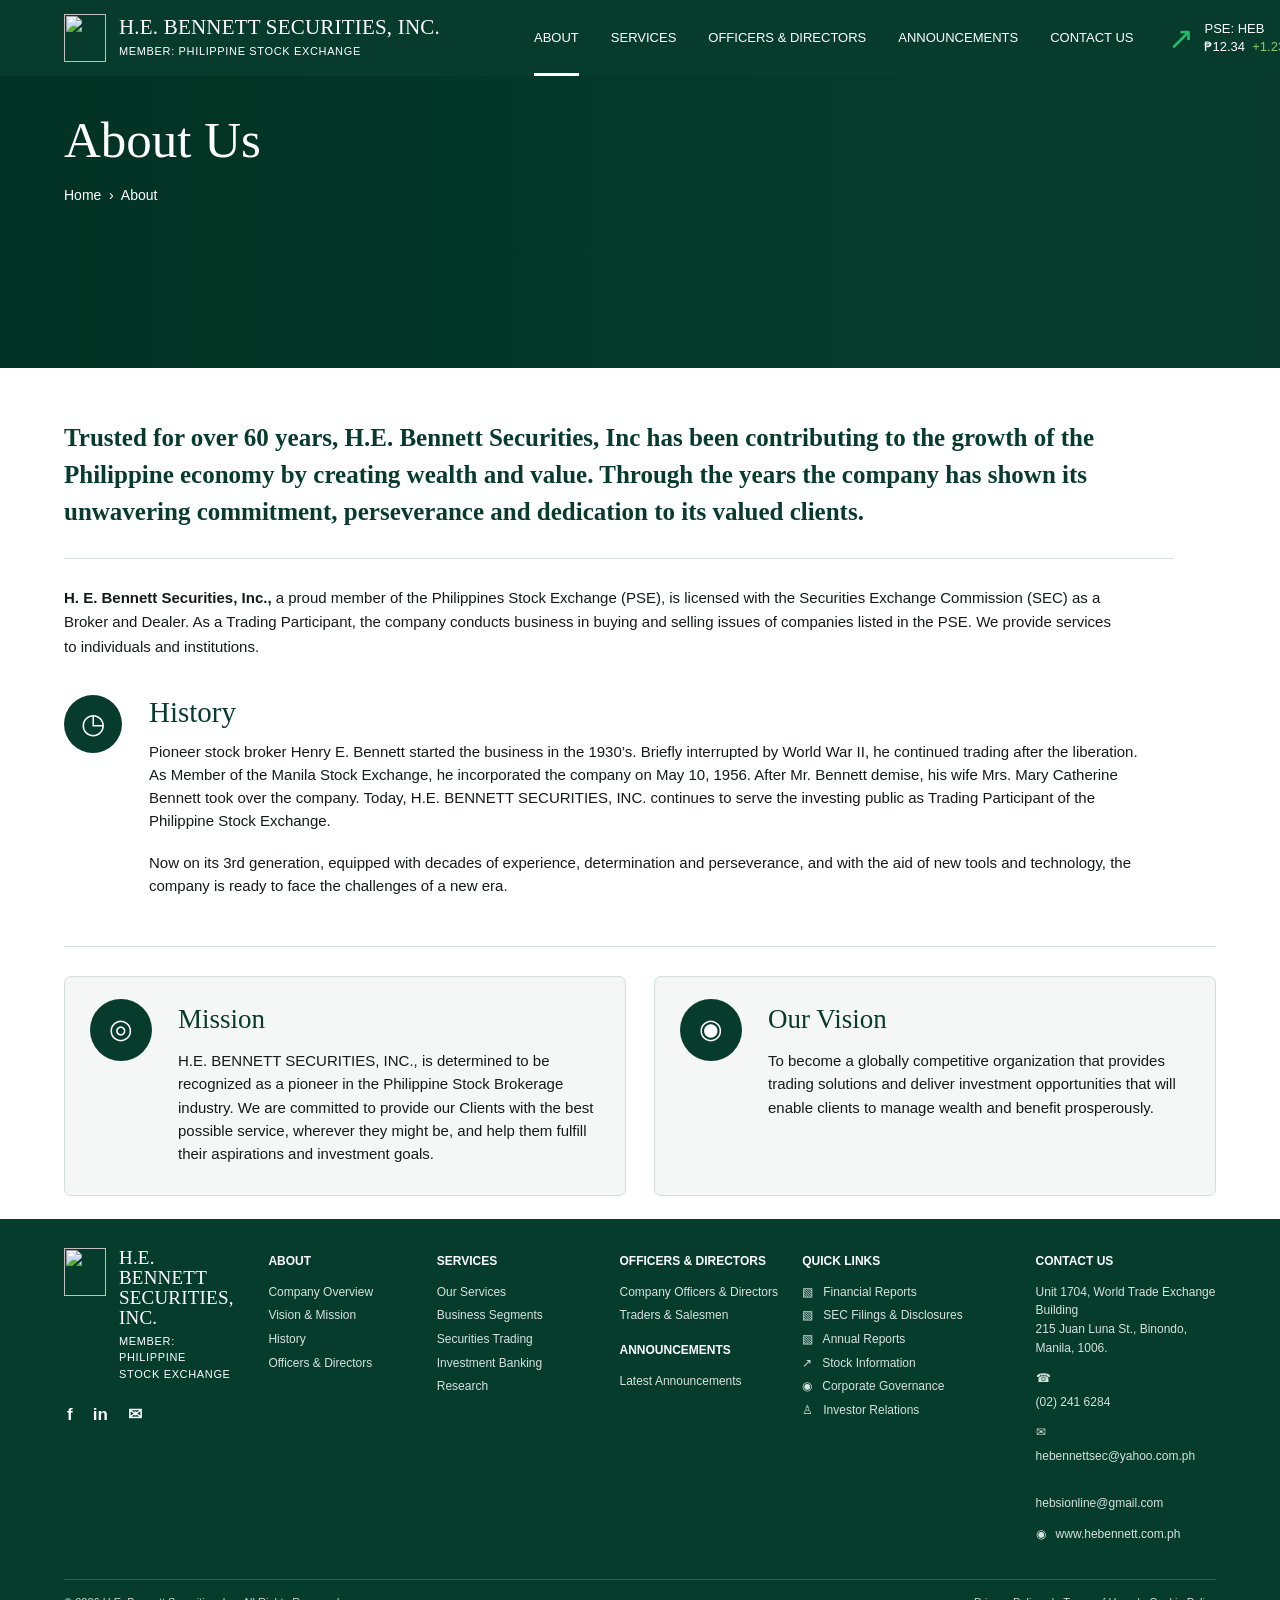
==== index.html @ 25a116c1 "Add files via upload" ====
<!DOCTYPE html>
<html lang="en">
<head><meta charset="UTF-8"><meta name="viewport" content="width=device-width, initial-scale=1.0"><title>About | H.E. Bennett Securities, Inc.</title><link rel="stylesheet" href="style.css"></head>
<body>
<header class="site-header"><div class="container navbar">
<a class="brand" href="index.html"><div class="brand-mark"><img src="images/logo.svg" alt=""></div><div><div class="brand-title">H.E. BENNETT SECURITIES, INC.</div><div class="brand-sub">MEMBER: PHILIPPINE STOCK EXCHANGE</div></div></a>
<button class="menu-button" aria-label="Open menu">MENU</button>
<nav class="nav"><a class="active" href="index.html">ABOUT</a><a href="services.html">SERVICES</a><a href="officers.html">OFFICERS &amp; DIRECTORS</a><a href="announcements.html">ANNOUNCEMENTS</a><a href="contact.html">CONTACT US</a></nav>
<div class="market"><span class="market-arrow">↗</span><span>PSE: HEB<br>₱12.34&nbsp; <span class="market-change">+1.23%</span></span></div>
</div></header>
<section class="hero"><div class="container hero-content"><h1>About Us</h1><div class="breadcrumb">Home &nbsp;›&nbsp; About</div></div></section>
<main>
<section class="section about-main"><div class="container">
<p class="about-lead">Trusted for over 60 years, H.E. Bennett Securities, Inc has been contributing to the growth of the Philippine economy by creating wealth and value. Through the years the company has shown its unwavering commitment, perseverance and dedication to its valued clients.</p>
<p class="about-copy"><strong>H. E. Bennett Securities, Inc.,</strong> a proud member of the Philippines Stock Exchange (PSE), is licensed with the Securities Exchange Commission (SEC) as a Broker and Dealer. As a Trading Participant, the company conducts business in buying and selling issues of companies listed in the PSE. We provide services to individuals and institutions.</p>
<div class="history-row" id="history"><div class="round-icon">◷</div><div><h2 class="section-title">History</h2><p>Pioneer stock broker Henry E. Bennett started the business in the 1930’s. Briefly interrupted by World War II, he continued trading after the liberation. As Member of the Manila Stock Exchange, he incorporated the company on May 10, 1956. After Mr. Bennett demise, his wife Mrs. Mary Catherine Bennett took over the company. Today, H.E. BENNETT SECURITIES, INC. continues to serve the investing public as Trading Participant of the Philippine Stock Exchange.</p><p>Now on its 3rd generation, equipped with decades of experience, determination and perseverance, and with the aid of new tools and technology, the company is ready to face the challenges of a new era.</p></div></div>
<div class="mission-vision" id="mission">
<div class="info-card"><div class="round-icon">◎</div><div><h3>Mission</h3><p>H.E. BENNETT SECURITIES, INC., is determined to be recognized as a pioneer in the Philippine Stock Brokerage industry. We are committed to provide our Clients with the best possible service, wherever they might be, and help them fulfill their aspirations and investment goals.</p></div></div>
<div class="info-card"><div class="round-icon">◉</div><div><h3>Our Vision</h3><p>To become a globally competitive organization that provides trading solutions and deliver investment opportunities that will enable clients to manage wealth and benefit prosperously.</p></div></div>
</div></div></section>
</main>
<footer class="site-footer"><div class="container"><div class="footer-grid">
<div class="footer-brand"><div class="brand"><div class="brand-mark"><img src="images/logo.svg" alt=""></div><div><div class="brand-title">H.E. BENNETT<br>SECURITIES, INC.</div><div class="brand-sub">MEMBER: PHILIPPINE<br>STOCK EXCHANGE</div></div></div><div class="social"><a href="#">f</a><a href="#">in</a><a href="mailto:hebennettsec@yahoo.com.ph">✉</a></div></div>
<div class="footer"><div class="footer-title">ABOUT</div><a href="index.html">Company Overview</a><a href="index.html#mission">Vision &amp; Mission</a><a href="index.html#history">History</a><a href="officers.html">Officers &amp; Directors</a></div>
<div class="footer"><div class="footer-title">SERVICES</div><a href="services.html">Our Services</a><a href="services.html">Business Segments</a><a href="services.html">Securities Trading</a><a href="services.html">Investment Banking</a><a href="services.html">Research</a></div>
<div class="footer"><div class="footer-title">OFFICERS &amp; DIRECTORS</div><a href="officers.html">Company Officers &amp; Directors</a><a href="officers.html#traders">Traders &amp; Salesmen</a><div class="footer-title" style="margin-top:16px">ANNOUNCEMENTS</div><a href="announcements.html">Latest Announcements</a></div>
<div class="footer"><div class="footer-title">QUICK LINKS</div><a href="announcements.html">▧ &nbsp; Financial Reports</a><a href="announcements.html">▧ &nbsp; SEC Filings &amp; Disclosures</a><a href="announcements.html">▧ &nbsp; Annual Reports</a><a href="announcements.html">↗ &nbsp; Stock Information</a><a href="announcements.html">◉ &nbsp; Corporate Governance</a><a href="contact.html">♙ &nbsp; Investor Relations</a></div>
<div class="footer"><div class="footer-title">CONTACT US</div><p>Unit 1704, World Trade Exchange Building<br>215 Juan Luna St., Binondo, Manila, 1006.</p><p>☎ &nbsp; <a href="tel:+6322416284">(02) 241 6284</a></p><p>✉ &nbsp; <a href="mailto:hebennettsec@yahoo.com.ph">hebennettsec@yahoo.com.ph</a><br><a href="mailto:hebsionline@gmail.com">hebsionline@gmail.com</a></p><p>◉ &nbsp; www.hebennett.com.ph</p></div>
</div><div class="footer-bottom"><span>© 2026 H.E. Bennett Securities, Inc. All Rights Reserved.</span><span>Privacy Policy &nbsp; | &nbsp; Terms of Use &nbsp; | &nbsp; Cookie Policy</span></div></div></footer>
<script src="script.js"></script></body></html>
---- style.css ----
:root{
  --green:#073b2b;
  --green-2:#0b4a36;
  --green-3:#155a43;
  --accent:#5dbd8c;
  --text:#151a18;
  --muted:#66716c;
  --line:#d8dedb;
  --soft:#f2f5f3;
  --white:#fff;
  --serif:Georgia,"Times New Roman",serif;
  --sans:Arial,Helvetica,sans-serif;
}
*{box-sizing:border-box}
html{scroll-behavior:smooth}
body{margin:0;background:#fff;color:var(--text);font-family:var(--sans);font-size:15px;line-height:1.55}
a{color:inherit}
.container{width:min(1360px,90%);margin:0 auto}

/* HEADER */
.site-header{height:76px;background:var(--green);color:#fff}
.navbar{height:76px;display:flex;align-items:center}
.brand{display:flex;align-items:center;gap:13px;text-decoration:none;min-width:470px}
.brand-mark{width:42px;height:48px;display:flex;align-items:center;justify-content:center;font-family:var(--serif);font-size:43px;font-weight:bold;line-height:1;color:#fff}
.brand-title{font-family:var(--serif);font-size:21px;line-height:1.05;letter-spacing:.2px}
.brand-sub{font-size:11px;letter-spacing:.65px;margin-top:5px}
.nav{display:flex;align-items:center;gap:32px;margin-left:auto;height:100%}
.nav a{text-decoration:none;font-size:13px;font-weight:500;height:100%;display:flex;align-items:center;border-bottom:3px solid transparent;padding-top:3px;white-space:nowrap}
.nav a:hover,.nav a.active{border-bottom-color:#fff}
.market{display:flex;align-items:center;gap:10px;margin-left:35px;font-size:13px;line-height:1.35;white-space:nowrap}
.market-arrow{font-size:31px;color:#23bd68;line-height:1}
.market-change{color:#88c967}
.menu-button{display:none;background:none;border:1px solid rgba(255,255,255,.45);color:#fff;padding:8px 12px}

/* PAGE HERO */
.hero{position:relative;height:292px;color:#fff;overflow:hidden;background:var(--green)}
.hero:before{content:"";position:absolute;inset:0;background:linear-gradient(90deg,rgba(2,50,35,.98) 0%,rgba(2,54,38,.93) 37%,rgba(2,54,38,.38) 63%,rgba(2,54,38,.05) 100%),url("images/hero-building.svg") center/cover no-repeat}
.hero-content{position:relative;padding-top:37px}
.hero h1{font-family:var(--serif);font-size:51px;line-height:1.08;font-weight:normal;margin:0 0 17px}
.breadcrumb{font-size:14px}
.hero p{max-width:560px;margin:20px 0 0;font-size:15px;line-height:1.6}

/* CONTENT */
main{background:#fff}
.section{padding:50px 0}
.about-main{padding-top:51px;padding-bottom:23px}
.about-lead{font-family:var(--serif);font-size:25px;line-height:1.48;color:var(--green);font-weight:bold;max-width:1110px;margin:0 0 27px;padding-bottom:28px;border-bottom:1px solid var(--line)}
.about-copy{max-width:1060px;font-size:15px;line-height:1.62;margin:0 0 36px}
.section-title{font-family:var(--serif);font-size:29px;line-height:1.2;color:var(--green);font-weight:normal;margin:0 0 10px}
.section-intro{max-width:790px;margin:0 0 25px}
.history-row{display:grid;grid-template-columns:65px 1fr;gap:20px;max-width:1090px;align-items:start;margin:8px 0 31px}
.round-icon{width:58px;height:58px;border-radius:50%;background:var(--green);color:#fff;display:flex;align-items:center;justify-content:center;font-size:28px}
.history-row p{margin:0 0 18px}
.mission-vision{border-top:1px solid var(--line);padding-top:29px;margin-top:12px;display:grid;grid-template-columns:1fr 1fr;gap:28px}
.info-card{background:#f4f7f5;border:1px solid #d5ded9;border-radius:7px;padding:22px 25px;display:grid;grid-template-columns:68px 1fr;gap:20px;min-height:220px}
.info-card .round-icon{width:62px;height:62px;font-size:27px}
.info-card h3{font-family:var(--serif);font-size:27px;color:var(--green);font-weight:normal;margin:0 0 8px}
.info-card p{margin:0;line-height:1.55}

/* SERVICES */
.service-intro{font-family:var(--serif);font-size:24px;color:var(--green);max-width:980px;margin:0 0 35px}
.service-grid{display:grid;grid-template-columns:repeat(5,1fr);gap:18px}
.service-card{background:#fff;border:1px solid var(--line);border-radius:6px;padding:27px 20px;min-height:255px;text-align:center}
.service-icon{width:62px;height:62px;border-radius:50%;margin:0 auto 17px;background:var(--green);color:#fff;display:flex;align-items:center;justify-content:center;font-family:var(--serif);font-size:25px}
.service-card h3{font-family:var(--serif);font-size:21px;line-height:1.2;color:var(--green);font-weight:normal;margin:0 0 10px}
.service-card p{font-size:13px;line-height:1.55;margin:0;color:#404945}

/* OFFICERS */
.tabs{display:flex;gap:0;border-bottom:1px solid var(--line);margin-bottom:14px}
.tab{padding:0 22px 13px;text-decoration:none;font-size:13px;color:#777;font-weight:bold;border-bottom:3px solid transparent;margin-bottom:-1px}
.tab:first-child{padding-left:9px}
.tab.active{color:var(--green);border-bottom-color:var(--green)}
.profile-grid{display:grid;grid-template-columns:repeat(4,1fr);gap:20px}
.profile{border:1px solid var(--line);border-radius:6px;overflow:hidden;background:#fff;text-align:center}
.profile img,.portrait-placeholder{display:block;width:150px;height:150px;object-fit:contain;background:#edf2ef;margin:0 auto}
.profile-body{padding:12px 15px 15px}
.profile h3{font-family:var(--serif);font-size:17px;line-height:1.2;color:var(--green);margin:0 0 7px}
.role{font-size:11px;line-height:1.35;font-weight:bold;min-height:29px}
.profile-rule{height:2px;width:34px;background:var(--accent);margin:11px auto 11px}
.profile p{text-align:left;font-size:12.5px;line-height:1.55;margin:0}
.section-divider{margin-top:52px;padding-top:27px;border-top:1px solid var(--line)}

/* ANNOUNCEMENTS */
.announcement-list{max-width:1050px}
.announcement{display:grid;grid-template-columns:125px 1fr 90px;gap:20px;align-items:center;padding:20px 0;border-bottom:1px solid var(--line)}
.announcement-date{font-size:12px;color:var(--green);font-weight:bold}
.announcement h3{font-family:var(--serif);font-size:21px;color:var(--green);font-weight:normal;margin:3px 0 3px}
.announcement p{margin:0;font-size:13px;color:#5a6560}
.badge{font-size:10px;font-weight:bold;color:var(--green);background:#e7f0ec;padding:4px 8px;border-radius:12px}
.button{display:inline-block;text-decoration:none;background:var(--green);color:#fff;border-radius:3px;padding:9px 15px;font-size:11px;font-weight:bold;text-align:center}

/* CONTACT */
.contact-grid{display:grid;grid-template-columns:1fr .72fr;gap:55px}
.contact-item{display:grid;grid-template-columns:50px 1fr;gap:17px;padding:16px 0;border-bottom:1px solid var(--line)}
.contact-icon{width:44px;height:44px;border-radius:50%;background:var(--green);color:#fff;display:flex;align-items:center;justify-content:center;font-size:20px}
.contact-item h3{font-family:var(--serif);font-size:21px;color:var(--green);font-weight:normal;margin:0 0 4px}
.contact-item p{margin:0;line-height:1.6}
.map-box{background:#f3f6f4;border:1px solid var(--line);border-radius:7px;padding:24px}
.map-art{height:285px;border:1px solid #d3dcd7;background:repeating-linear-gradient(0deg,#eef3f1 0 26px,#dce6e1 27px 29px),repeating-linear-gradient(90deg,transparent 0 44px,rgba(100,125,115,.18) 45px 47px);display:flex;align-items:center;justify-content:center;color:var(--green);font-size:55px}

/* FOOTER */
.site-footer{background:#053c2b;color:#fff;padding:29px 0 16px}
.footer-grid{display:grid;grid-template-columns:1.25fr 1fr 1.1fr 1.1fr 1.45fr 1.25fr;gap:24px}
.footer-brand .brand{min-width:0;align-items:flex-start}
.footer-brand .brand-title{font-size:19px}
.footer-brand .brand-sub{line-height:1.5}
.footer-title{font-size:12px;font-weight:bold;margin:4px 0 12px}
.footer a{display:block;text-decoration:none;color:#d7e2dd;font-size:12px;margin:5px 0}
.footer a:hover{color:#fff}
.footer p{font-size:12px;line-height:1.55;color:#d7e2dd;margin:5px 0 12px}
.social{display:flex;gap:20px;margin:20px 0 0 3px}
.social a{font-size:17px;font-weight:bold;text-decoration:none}
.footer-bottom{border-top:1px solid rgba(255,255,255,.16);margin-top:24px;padding-top:14px;display:flex;justify-content:space-between;color:#cbd7d2;font-size:11px}

@media(max-width:1200px){
 .brand{min-width:390px}.nav{gap:20px}.market{margin-left:18px}.service-grid{grid-template-columns:repeat(3,1fr)}.footer-grid{grid-template-columns:repeat(3,1fr)}
}
@media(max-width:900px){
 .site-header,.navbar{height:auto}.navbar{min-height:76px;flex-wrap:wrap;padding:10px 0}.brand{flex:1;min-width:0}.menu-button{display:block}.market{margin-left:15px}.nav{display:none;width:100%;height:auto;flex-direction:column;align-items:stretch;gap:0;order:5}.nav.open{display:flex}.nav a{height:auto;padding:10px 0;border-bottom:1px solid rgba(255,255,255,.15)}
 .hero{height:auto;min-height:285px}.hero-content{padding:38px 0 48px}.profile-grid{grid-template-columns:repeat(2,1fr)}.service-grid{grid-template-columns:repeat(2,1fr)}.contact-grid{grid-template-columns:1fr}.mission-vision{grid-template-columns:1fr}.footer-grid{grid-template-columns:repeat(2,1fr)}
}
@media(max-width:600px){
 .container{width:90%}.brand-title{font-size:17px}.brand-sub{font-size:9px}.market{display:none}.brand-mark{font-size:37px;width:35px}.hero h1{font-size:42px}.hero p{font-size:14px}.about-lead{font-size:21px}.history-row{grid-template-columns:1fr}.profile-grid,.service-grid,.footer-grid{grid-template-columns:1fr}.announcement{grid-template-columns:1fr;gap:8px}.footer-bottom{display:block}.footer-bottom span{display:block;margin-bottom:7px}
}
.brand-mark img{width:42px;height:48px;display:block}
.footer-brand .brand-mark img{width:42px;height:48px}
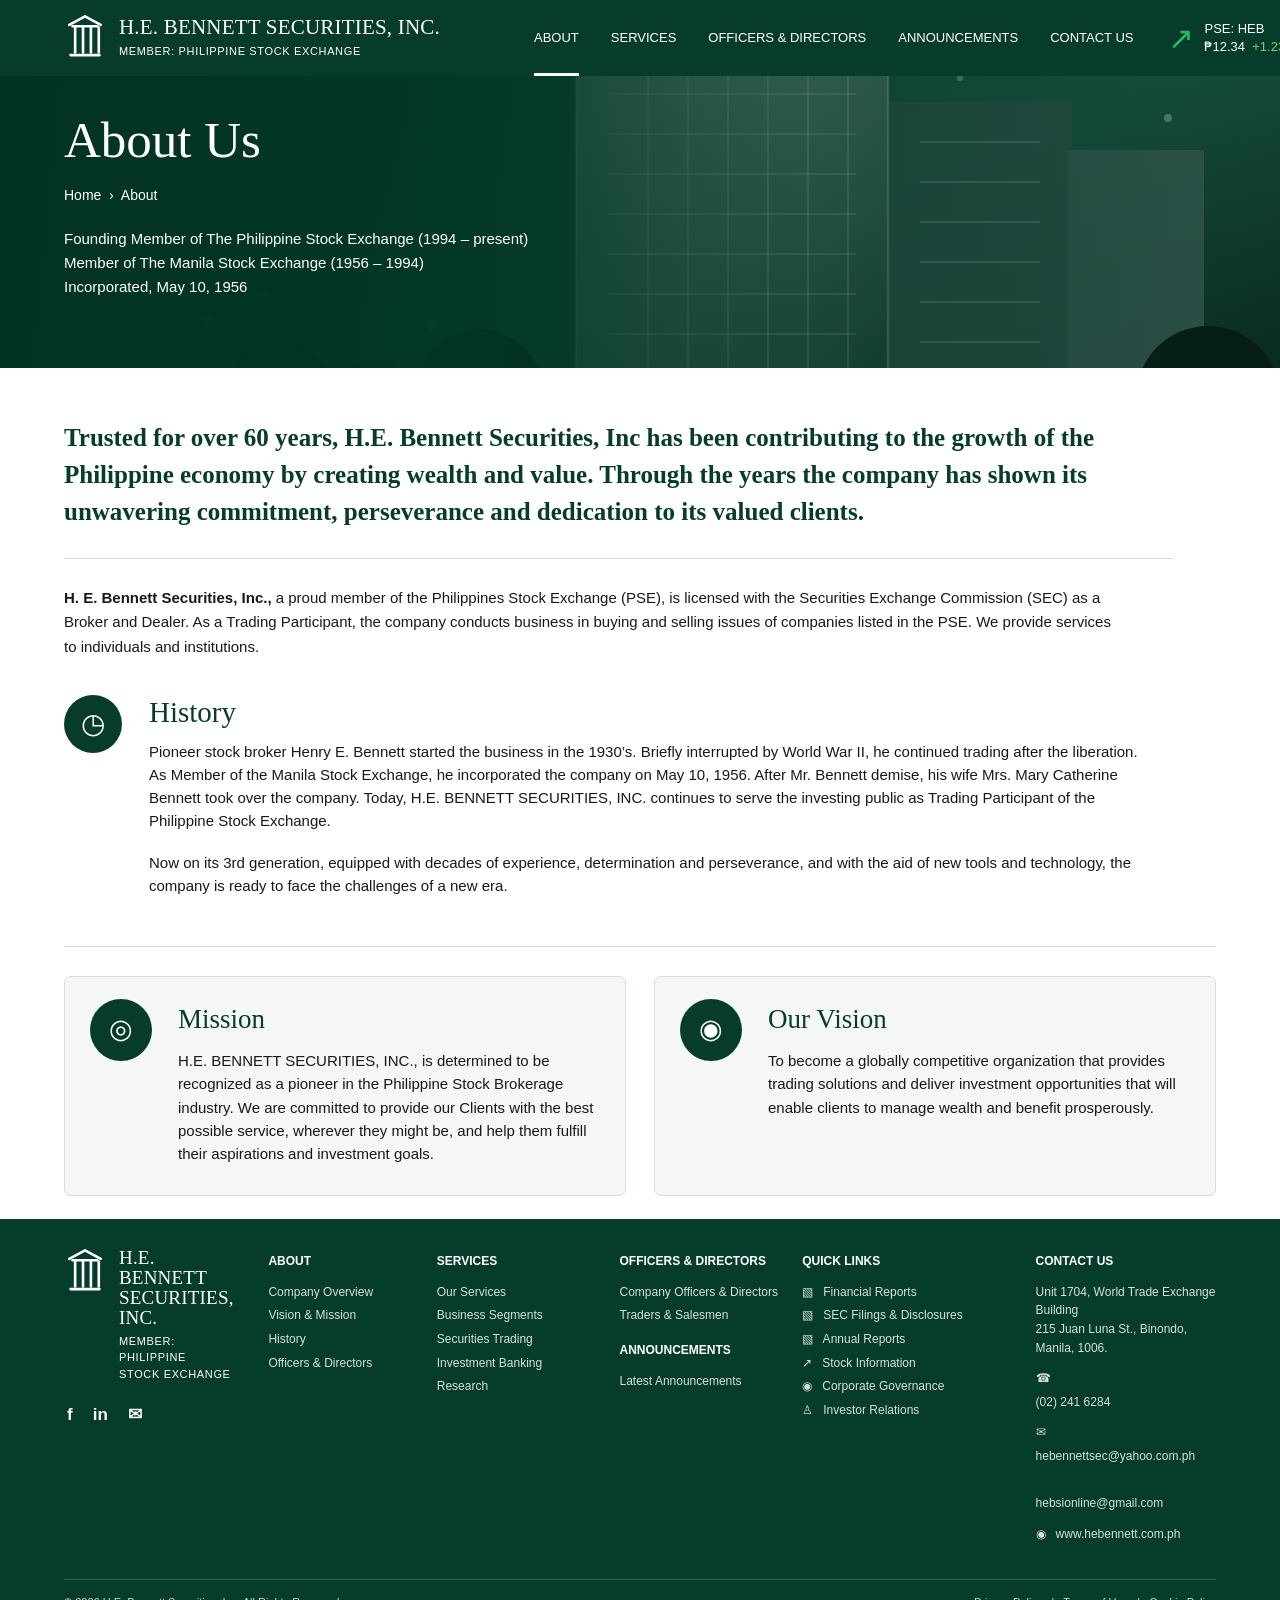
==== commit 24c83114: "Add files via upload" ====
--- a/index.html
+++ b/index.html
@@ -8,7 +8,10 @@
 <nav class="nav"><a class="active" href="index.html">ABOUT</a><a href="services.html">SERVICES</a><a href="officers.html">OFFICERS &amp; DIRECTORS</a><a href="announcements.html">ANNOUNCEMENTS</a><a href="contact.html">CONTACT US</a></nav>
 <div class="market"><span class="market-arrow">↗</span><span>PSE: HEB<br>₱12.34&nbsp; <span class="market-change">+1.23%</span></span></div>
 </div></header>
-<section class="hero"><div class="container hero-content"><h1>About Us</h1><div class="breadcrumb">Home &nbsp;›&nbsp; About</div></div></section>
+<section class="hero"><div class="container hero-content"><h1>About Us</h1><div class="breadcrumb">Home &nbsp;›&nbsp; About</div>
+<p>Founding Member of The Philippine Stock Exchange (1994 – present)</br>
+Member of The Manila Stock Exchange (1956 – 1994)</br>
+Incorporated, May 10, 1956</p></div></section>
 <main>
 <section class="section about-main"><div class="container">
 <p class="about-lead">Trusted for over 60 years, H.E. Bennett Securities, Inc has been contributing to the growth of the Philippine economy by creating wealth and value. Through the years the company has shown its unwavering commitment, perseverance and dedication to its valued clients.</p>
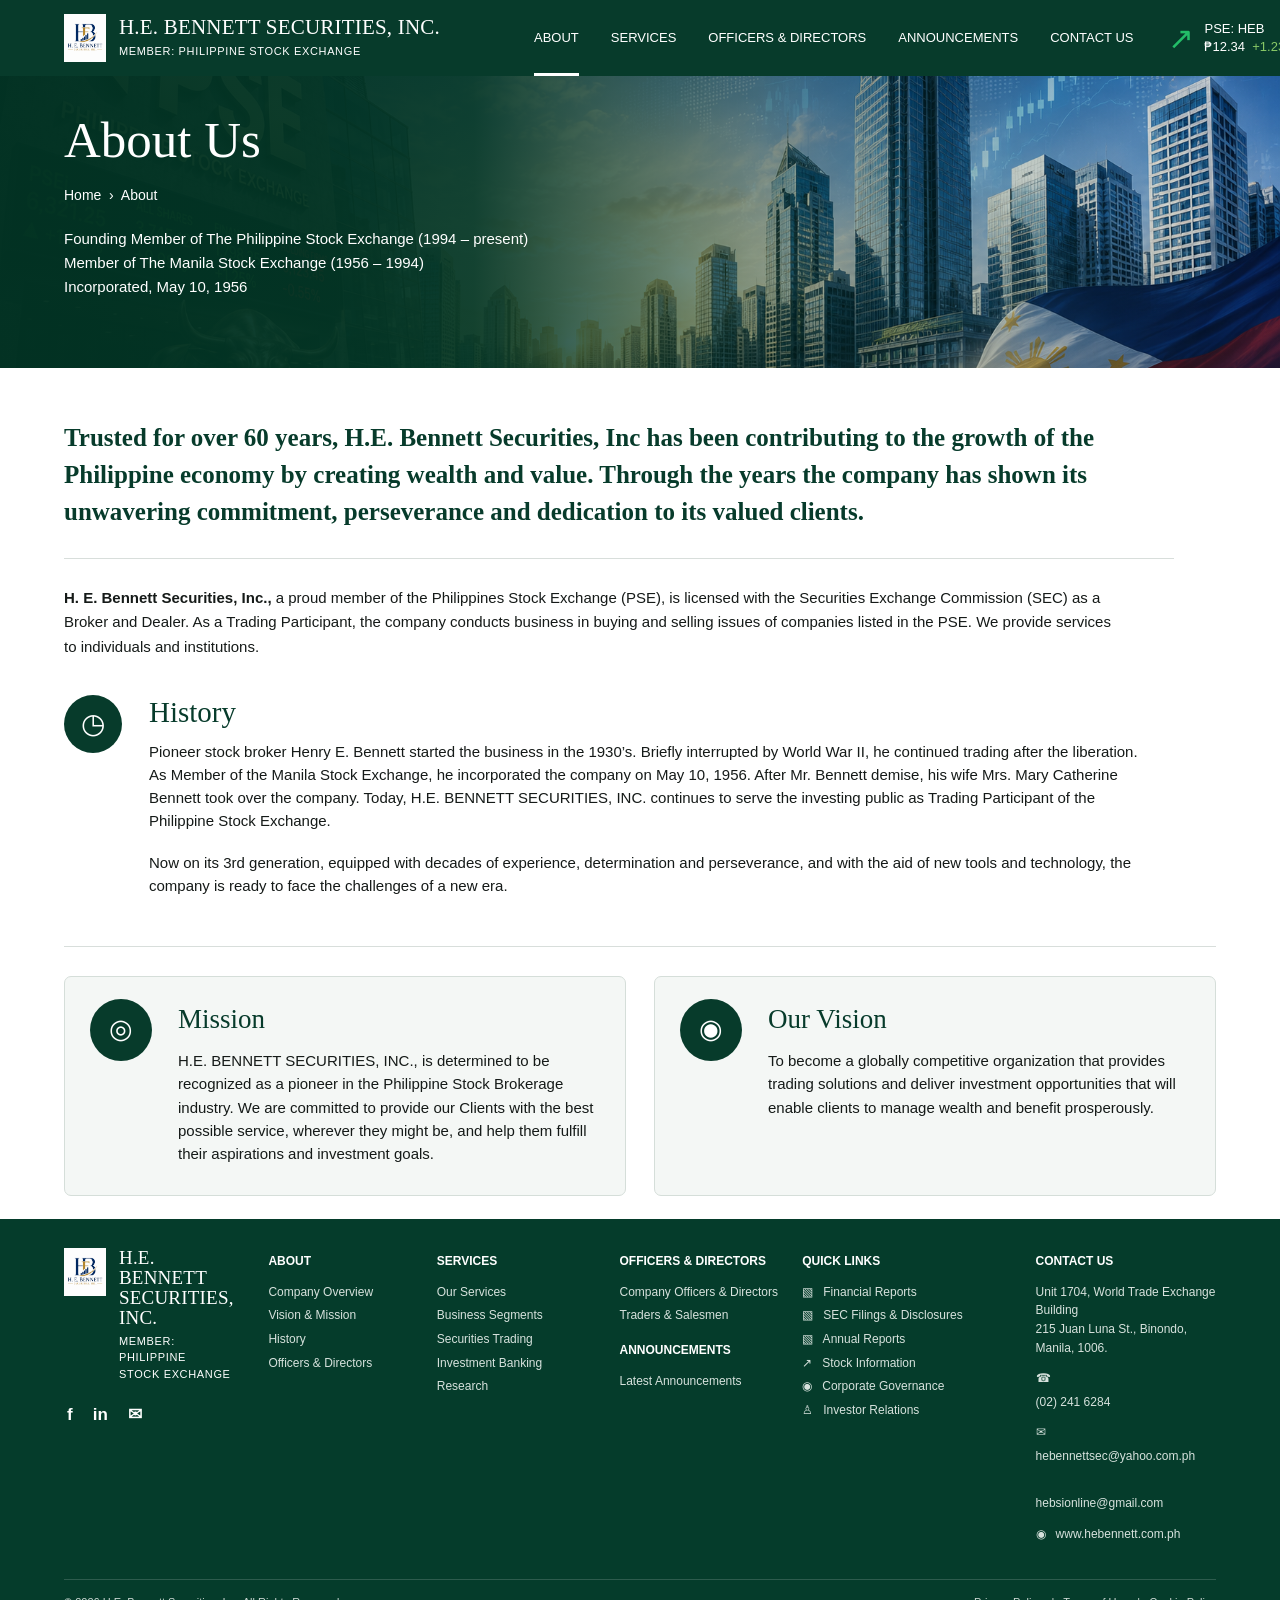
==== commit 51586657: "Update index.html" ====
--- a/index.html
+++ b/index.html
@@ -3,7 +3,7 @@
 <head><meta charset="UTF-8"><meta name="viewport" content="width=device-width, initial-scale=1.0"><title>About | H.E. Bennett Securities, Inc.</title><link rel="stylesheet" href="style.css"></head>
 <body>
 <header class="site-header"><div class="container navbar">
-<a class="brand" href="index.html"><div class="brand-mark"><img src="images/logo.svg" alt=""></div><div><div class="brand-title">H.E. BENNETT SECURITIES, INC.</div><div class="brand-sub">MEMBER: PHILIPPINE STOCK EXCHANGE</div></div></a>
+<a class="brand" href="index.html"><div class="brand-mark"><img src="images/company_logo.png" alt=""></div><div><div class="brand-title">H.E. BENNETT SECURITIES, INC.</div><div class="brand-sub">MEMBER: PHILIPPINE STOCK EXCHANGE</div></div></a>
 <button class="menu-button" aria-label="Open menu">MENU</button>
 <nav class="nav"><a class="active" href="index.html">ABOUT</a><a href="services.html">SERVICES</a><a href="officers.html">OFFICERS &amp; DIRECTORS</a><a href="announcements.html">ANNOUNCEMENTS</a><a href="contact.html">CONTACT US</a></nav>
 <div class="market"><span class="market-arrow">↗</span><span>PSE: HEB<br>₱12.34&nbsp; <span class="market-change">+1.23%</span></span></div>
@@ -23,7 +23,7 @@
 </div></div></section>
 </main>
 <footer class="site-footer"><div class="container"><div class="footer-grid">
-<div class="footer-brand"><div class="brand"><div class="brand-mark"><img src="images/logo.svg" alt=""></div><div><div class="brand-title">H.E. BENNETT<br>SECURITIES, INC.</div><div class="brand-sub">MEMBER: PHILIPPINE<br>STOCK EXCHANGE</div></div></div><div class="social"><a href="#">f</a><a href="#">in</a><a href="mailto:hebennettsec@yahoo.com.ph">✉</a></div></div>
+<div class="footer-brand"><div class="brand"><div class="brand-mark"><img src="images/company_logo.png" alt=""></div><div><div class="brand-title">H.E. BENNETT<br>SECURITIES, INC.</div><div class="brand-sub">MEMBER: PHILIPPINE<br>STOCK EXCHANGE</div></div></div><div class="social"><a href="#">f</a><a href="#">in</a><a href="mailto:hebennettsec@yahoo.com.ph">✉</a></div></div>
 <div class="footer"><div class="footer-title">ABOUT</div><a href="index.html">Company Overview</a><a href="index.html#mission">Vision &amp; Mission</a><a href="index.html#history">History</a><a href="officers.html">Officers &amp; Directors</a></div>
 <div class="footer"><div class="footer-title">SERVICES</div><a href="services.html">Our Services</a><a href="services.html">Business Segments</a><a href="services.html">Securities Trading</a><a href="services.html">Investment Banking</a><a href="services.html">Research</a></div>
 <div class="footer"><div class="footer-title">OFFICERS &amp; DIRECTORS</div><a href="officers.html">Company Officers &amp; Directors</a><a href="officers.html#traders">Traders &amp; Salesmen</a><div class="footer-title" style="margin-top:16px">ANNOUNCEMENTS</div><a href="announcements.html">Latest Announcements</a></div>
--- a/style.css
+++ b/style.css
@@ -34,7 +34,7 @@
 
 /* PAGE HERO */
 .hero{position:relative;height:292px;color:#fff;overflow:hidden;background:var(--green)}
-.hero:before{content:"";position:absolute;inset:0;background:linear-gradient(90deg,rgba(2,50,35,.98) 0%,rgba(2,54,38,.93) 37%,rgba(2,54,38,.38) 63%,rgba(2,54,38,.05) 100%),url("images/hero-building.svg") center/cover no-repeat}
+.hero:before{content:"";position:absolute;inset:0;background:linear-gradient(90deg,rgba(2,50,35,.98) 0%,rgba(2,54,38,.93) 37%,rgba(2,54,38,.38) 63%,rgba(2,54,38,.05) 100%),url("images/banner_image.png") center/cover no-repeat}
 .hero-content{position:relative;padding-top:37px}
 .hero h1{font-family:var(--serif);font-size:51px;line-height:1.08;font-weight:normal;margin:0 0 17px}
 .breadcrumb{font-size:14px}
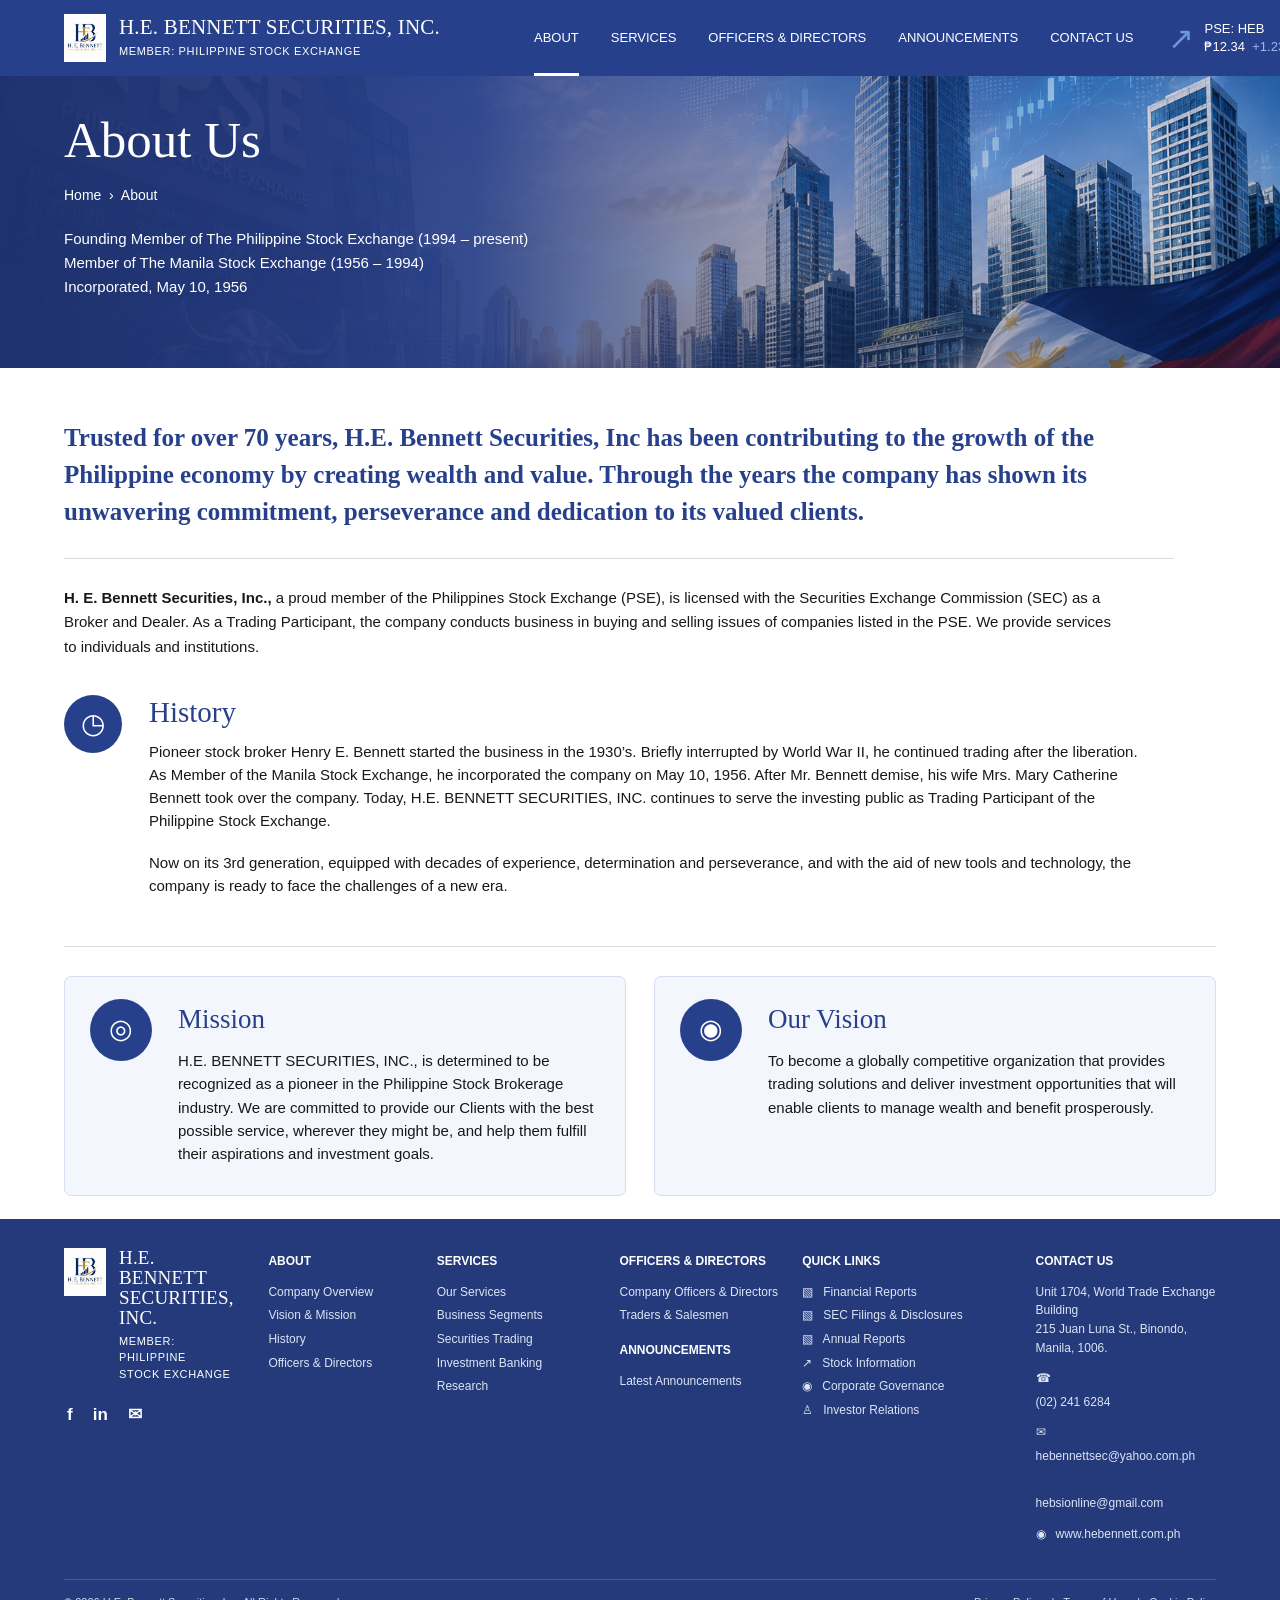
==== commit fb13d041: "Update index.html" ====
--- a/index.html
+++ b/index.html
@@ -14,7 +14,7 @@
 Incorporated, May 10, 1956</p></div></section>
 <main>
 <section class="section about-main"><div class="container">
-<p class="about-lead">Trusted for over 60 years, H.E. Bennett Securities, Inc has been contributing to the growth of the Philippine economy by creating wealth and value. Through the years the company has shown its unwavering commitment, perseverance and dedication to its valued clients.</p>
+<p class="about-lead">Trusted for over 70 years, H.E. Bennett Securities, Inc has been contributing to the growth of the Philippine economy by creating wealth and value. Through the years the company has shown its unwavering commitment, perseverance and dedication to its valued clients.</p>
 <p class="about-copy"><strong>H. E. Bennett Securities, Inc.,</strong> a proud member of the Philippines Stock Exchange (PSE), is licensed with the Securities Exchange Commission (SEC) as a Broker and Dealer. As a Trading Participant, the company conducts business in buying and selling issues of companies listed in the PSE. We provide services to individuals and institutions.</p>
 <div class="history-row" id="history"><div class="round-icon">◷</div><div><h2 class="section-title">History</h2><p>Pioneer stock broker Henry E. Bennett started the business in the 1930’s. Briefly interrupted by World War II, he continued trading after the liberation. As Member of the Manila Stock Exchange, he incorporated the company on May 10, 1956. After Mr. Bennett demise, his wife Mrs. Mary Catherine Bennett took over the company. Today, H.E. BENNETT SECURITIES, INC. continues to serve the investing public as Trading Participant of the Philippine Stock Exchange.</p><p>Now on its 3rd generation, equipped with decades of experience, determination and perseverance, and with the aid of new tools and technology, the company is ready to face the challenges of a new era.</p></div></div>
 <div class="mission-vision" id="mission">
--- a/style.css
+++ b/style.css
@@ -1,8 +1,8 @@
 :root{
-  --green:#073b2b;
-  --green-2:#0b4a36;
-  --green-3:#155a43;
-  --accent:#5dbd8c;
+  --green:#27408B;
+  --green-2:#3156A6;
+  --green-3:#4169E1;
+  --accent:#6F95E6;
   --text:#151a18;
   --muted:#66716c;
   --line:#d8dedb;
@@ -28,13 +28,13 @@
 .nav a{text-decoration:none;font-size:13px;font-weight:500;height:100%;display:flex;align-items:center;border-bottom:3px solid transparent;padding-top:3px;white-space:nowrap}
 .nav a:hover,.nav a.active{border-bottom-color:#fff}
 .market{display:flex;align-items:center;gap:10px;margin-left:35px;font-size:13px;line-height:1.35;white-space:nowrap}
-.market-arrow{font-size:31px;color:#23bd68;line-height:1}
-.market-change{color:#88c967}
+.market-arrow{font-size:31px;color:#6F95E6;line-height:1}
+.market-change{color:#9DB7F0}
 .menu-button{display:none;background:none;border:1px solid rgba(255,255,255,.45);color:#fff;padding:8px 12px}
 
 /* PAGE HERO */
 .hero{position:relative;height:292px;color:#fff;overflow:hidden;background:var(--green)}
-.hero:before{content:"";position:absolute;inset:0;background:linear-gradient(90deg,rgba(2,50,35,.98) 0%,rgba(2,54,38,.93) 37%,rgba(2,54,38,.38) 63%,rgba(2,54,38,.05) 100%),url("images/banner_image.png") center/cover no-repeat}
+.hero:before{content:"";position:absolute;inset:0;background:linear-gradient(90deg,rgba(31,50,112,.98) 0%,rgba(39,64,139,.93) 37%,rgba(39,64,139,.38) 63%,rgba(39,64,139,.05) 100%),url("images/banner_image.png") center/cover no-repeat}
 .hero-content{position:relative;padding-top:37px}
 .hero h1{font-family:var(--serif);font-size:51px;line-height:1.08;font-weight:normal;margin:0 0 17px}
 .breadcrumb{font-size:14px}
@@ -52,7 +52,7 @@
 .round-icon{width:58px;height:58px;border-radius:50%;background:var(--green);color:#fff;display:flex;align-items:center;justify-content:center;font-size:28px}
 .history-row p{margin:0 0 18px}
 .mission-vision{border-top:1px solid var(--line);padding-top:29px;margin-top:12px;display:grid;grid-template-columns:1fr 1fr;gap:28px}
-.info-card{background:#f4f7f5;border:1px solid #d5ded9;border-radius:7px;padding:22px 25px;display:grid;grid-template-columns:68px 1fr;gap:20px;min-height:220px}
+.info-card{background:#F3F6FC;border:1px solid #D5DDF0;border-radius:7px;padding:22px 25px;display:grid;grid-template-columns:68px 1fr;gap:20px;min-height:220px}
 .info-card .round-icon{width:62px;height:62px;font-size:27px}
 .info-card h3{font-family:var(--serif);font-size:27px;color:var(--green);font-weight:normal;margin:0 0 8px}
 .info-card p{margin:0;line-height:1.55}
@@ -72,7 +72,7 @@
 .tab.active{color:var(--green);border-bottom-color:var(--green)}
 .profile-grid{display:grid;grid-template-columns:repeat(4,1fr);gap:20px}
 .profile{border:1px solid var(--line);border-radius:6px;overflow:hidden;background:#fff;text-align:center}
-.profile img,.portrait-placeholder{display:block;width:150px;height:150px;object-fit:contain;background:#edf2ef;margin:0 auto}
+.profile img,.portrait-placeholder{display:block;width:150px;height:150px;object-fit:contain;background:#EEF2FA;margin:0 auto}
 .profile-body{padding:12px 15px 15px}
 .profile h3{font-family:var(--serif);font-size:17px;line-height:1.2;color:var(--green);margin:0 0 7px}
 .role{font-size:11px;line-height:1.35;font-weight:bold;min-height:29px}
@@ -86,7 +86,7 @@
 .announcement-date{font-size:12px;color:var(--green);font-weight:bold}
 .announcement h3{font-family:var(--serif);font-size:21px;color:var(--green);font-weight:normal;margin:3px 0 3px}
 .announcement p{margin:0;font-size:13px;color:#5a6560}
-.badge{font-size:10px;font-weight:bold;color:var(--green);background:#e7f0ec;padding:4px 8px;border-radius:12px}
+.badge{font-size:10px;font-weight:bold;color:var(--green);background:#E8EDFA;padding:4px 8px;border-radius:12px}
 .button{display:inline-block;text-decoration:none;background:var(--green);color:#fff;border-radius:3px;padding:9px 15px;font-size:11px;font-weight:bold;text-align:center}
 
 /* CONTACT */
@@ -95,22 +95,22 @@
 .contact-icon{width:44px;height:44px;border-radius:50%;background:var(--green);color:#fff;display:flex;align-items:center;justify-content:center;font-size:20px}
 .contact-item h3{font-family:var(--serif);font-size:21px;color:var(--green);font-weight:normal;margin:0 0 4px}
 .contact-item p{margin:0;line-height:1.6}
-.map-box{background:#f3f6f4;border:1px solid var(--line);border-radius:7px;padding:24px}
-.map-art{height:285px;border:1px solid #d3dcd7;background:repeating-linear-gradient(0deg,#eef3f1 0 26px,#dce6e1 27px 29px),repeating-linear-gradient(90deg,transparent 0 44px,rgba(100,125,115,.18) 45px 47px);display:flex;align-items:center;justify-content:center;color:var(--green);font-size:55px}
+.map-box{background:#F3F6FC;border:1px solid var(--line);border-radius:7px;padding:24px}
+.map-art{height:285px;border:1px solid #D5DDF0;background:repeating-linear-gradient(0deg,#EEF2FA 0 26px,#DCE4F5 27px 29px),repeating-linear-gradient(90deg,transparent 0 44px,rgba(70,95,155,.18) 45px 47px);display:flex;align-items:center;justify-content:center;color:var(--green);font-size:55px}
 
 /* FOOTER */
-.site-footer{background:#053c2b;color:#fff;padding:29px 0 16px}
+.site-footer{background:#243A7A;color:#fff;padding:29px 0 16px}
 .footer-grid{display:grid;grid-template-columns:1.25fr 1fr 1.1fr 1.1fr 1.45fr 1.25fr;gap:24px}
 .footer-brand .brand{min-width:0;align-items:flex-start}
 .footer-brand .brand-title{font-size:19px}
 .footer-brand .brand-sub{line-height:1.5}
 .footer-title{font-size:12px;font-weight:bold;margin:4px 0 12px}
-.footer a{display:block;text-decoration:none;color:#d7e2dd;font-size:12px;margin:5px 0}
+.footer a{display:block;text-decoration:none;color:#DCE4F5;font-size:12px;margin:5px 0}
 .footer a:hover{color:#fff}
-.footer p{font-size:12px;line-height:1.55;color:#d7e2dd;margin:5px 0 12px}
+.footer p{font-size:12px;line-height:1.55;color:#DCE4F5;margin:5px 0 12px}
 .social{display:flex;gap:20px;margin:20px 0 0 3px}
 .social a{font-size:17px;font-weight:bold;text-decoration:none}
-.footer-bottom{border-top:1px solid rgba(255,255,255,.16);margin-top:24px;padding-top:14px;display:flex;justify-content:space-between;color:#cbd7d2;font-size:11px}
+.footer-bottom{border-top:1px solid rgba(255,255,255,.16);margin-top:24px;padding-top:14px;display:flex;justify-content:space-between;color:#CFD9EF;font-size:11px}
 
 @media(max-width:1200px){
  .brand{min-width:390px}.nav{gap:20px}.market{margin-left:18px}.service-grid{grid-template-columns:repeat(3,1fr)}.footer-grid{grid-template-columns:repeat(3,1fr)}
@@ -124,3 +124,17 @@
 }
 .brand-mark img{width:42px;height:48px;display:block}
 .footer-brand .brand-mark img{width:42px;height:48px}
+
+
+/* Independent Director photo placeholders — replace with actual photos when available. */
+.profile-placeholder {
+  height: 205px;
+  background: linear-gradient(135deg,#E8EDFA,#CBD5EC);
+  display: flex;
+  align-items: center;
+  justify-content: center;
+  font-family: Georgia, serif;
+  font-size: 42px;
+  color: #27408B;
+  font-weight: bold;
+}
